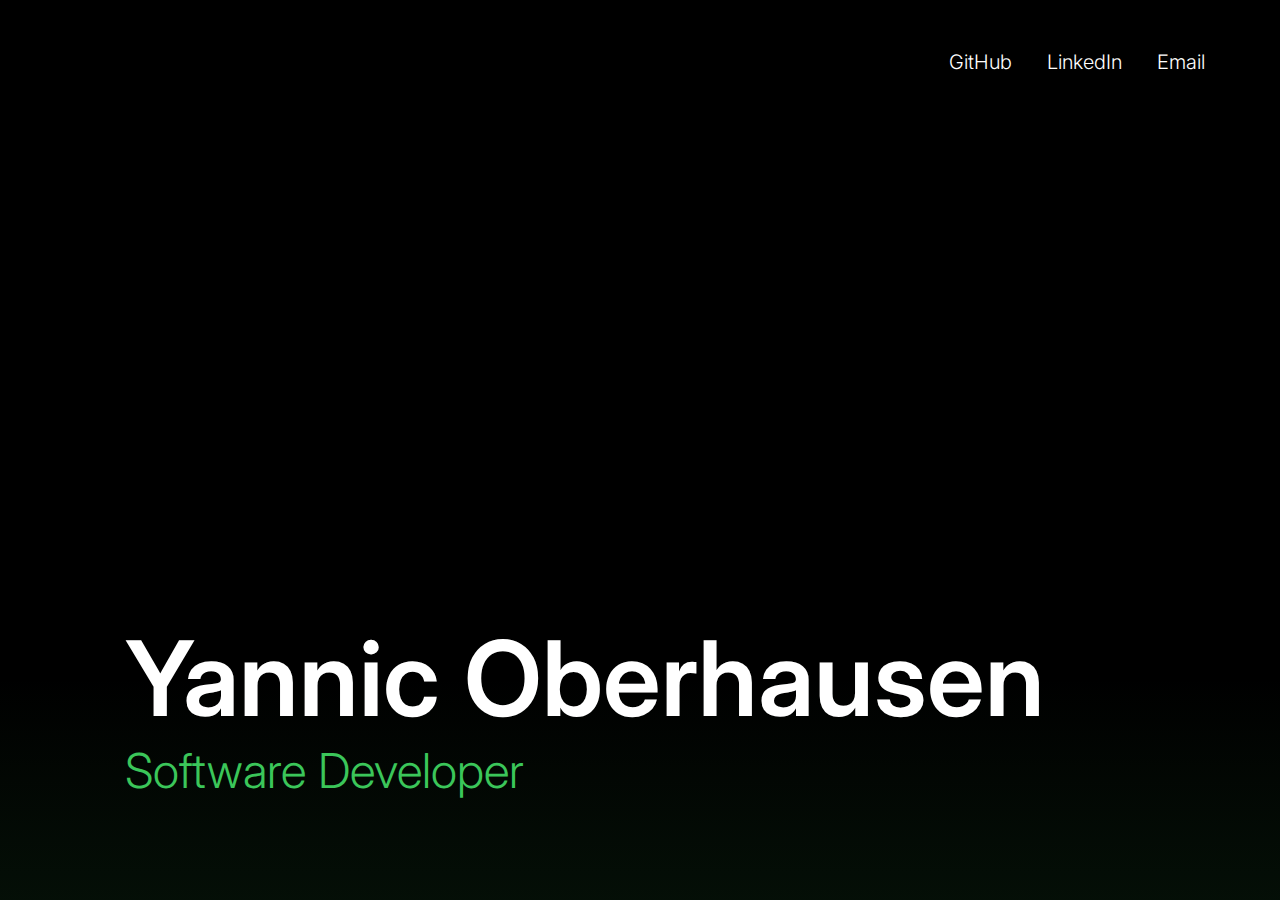
==== html/index.html @ 40456960 "Change of File Structure" ====
<!DOCTYPE html>
<html lang="en">
<head>
    <meta charset="UTF-8">
    <title>Yannic Oberhausen</title>
    <link rel="preconnect" href="https://fonts.googleapis.com">
    <link rel="preconnect" href="https://fonts.gstatic.com" crossorigin>
    <link href="https://fonts.googleapis.com/css2?family=Inter:wght@100..900&display=swap" rel="stylesheet">
    <link rel="stylesheet" href="../style.css">
</head>
<body>
    <div class="landing-page">
        <div class="gradient"></div>
        <ul class="inter-light">
            <li>
                <a href="https://github.com/Rynzuki">GitHub</a>
            </li>
            <li>
                <a href="">LinkedIn</a>
            </li>
            <li>
                <a href="mailto:yannic.oberhausen@gmail.com">Email</a>
            </li>
        </ul>
        <div class="header-container">
            <h1 class="inter-semibold">Yannic Oberhausen</h1>
            <h2 class="inter-light">Software Developer</h2>
        </div>
    </div>
</body>
</html>
---- style.css ----
body {
    color: white;
    margin: 0;
    padding: 0;
    user-select: none;
    box-sizing: border-box;
    overflow-x: hidden;
}

.inter-semibold {
    font-family: "Inter", sans-serif;
    font-optical-sizing: auto;
    font-weight: 600;
    font-style: normal;
    font-variation-settings: "slnt" 0;
}

.inter-light {
    font-family: "Inter", sans-serif;
    font-optical-sizing: auto;
    font-weight: 300;
    font-style: normal;
    font-variation-settings: "slnt" 0;
}

.landing-page {
    height: 100vh;
    background-color: black;
}

.landing-page .gradient {
    position: absolute;
    z-index: 10;
    top: 0;
    left: 0;
    width: 100vw;
    height: 100vh;
    background: linear-gradient(180deg, rgba(0, 0, 0, 0) 75%, #3BC65A);
    opacity: 7.5%;
}

.landing-page ul {
    z-index: 100;
    position: absolute;
    list-style-type: none;
    margin: 0;
    padding: 0;
    right: 75px;
    top: 50px;
    display: flex;
    gap: 35px;
}

.landing-page li {
    font-size: 1.25rem;
    cursor: pointer;

    display: inline-block;
    padding-bottom: 2px;
    background-image: linear-gradient(#000000, #FFFFFF);
    background-position: 0 100%;
    background-size: 0 2px;
    background-repeat: no-repeat;
    transition:
            background-size 0.3s,
            background-position 0s 0.3s;
}

.landing-page li:hover {
    background-position: 100% 100%;
    background-size: 100% 2px;
}

.landing-page li a {
    color: white;
    text-decoration: none;
}

.header-container {
    z-index: 100;
    position: absolute;
    bottom: 100px;
    left: 125px;
}

.header-container h1 {
    font-size: 6.5rem;
    margin: 0;
    padding: 0;
}

.header-container h2 {
    font-size: 3rem;
    margin: 0;
    padding: 0;
    color: #3BC65A;
}

@media screen and (max-width: 1200px) {
    .landing-page ul {
        position: static;
        display: flex;
        justify-content: center;
        padding-top: 50px;
    }

    .header-container {
        left: 50px;
    }

    .header-container h1 {
        font-size: 4.5rem;
    }

    .header-container h2 {
        font-size: 2rem;
    }
}
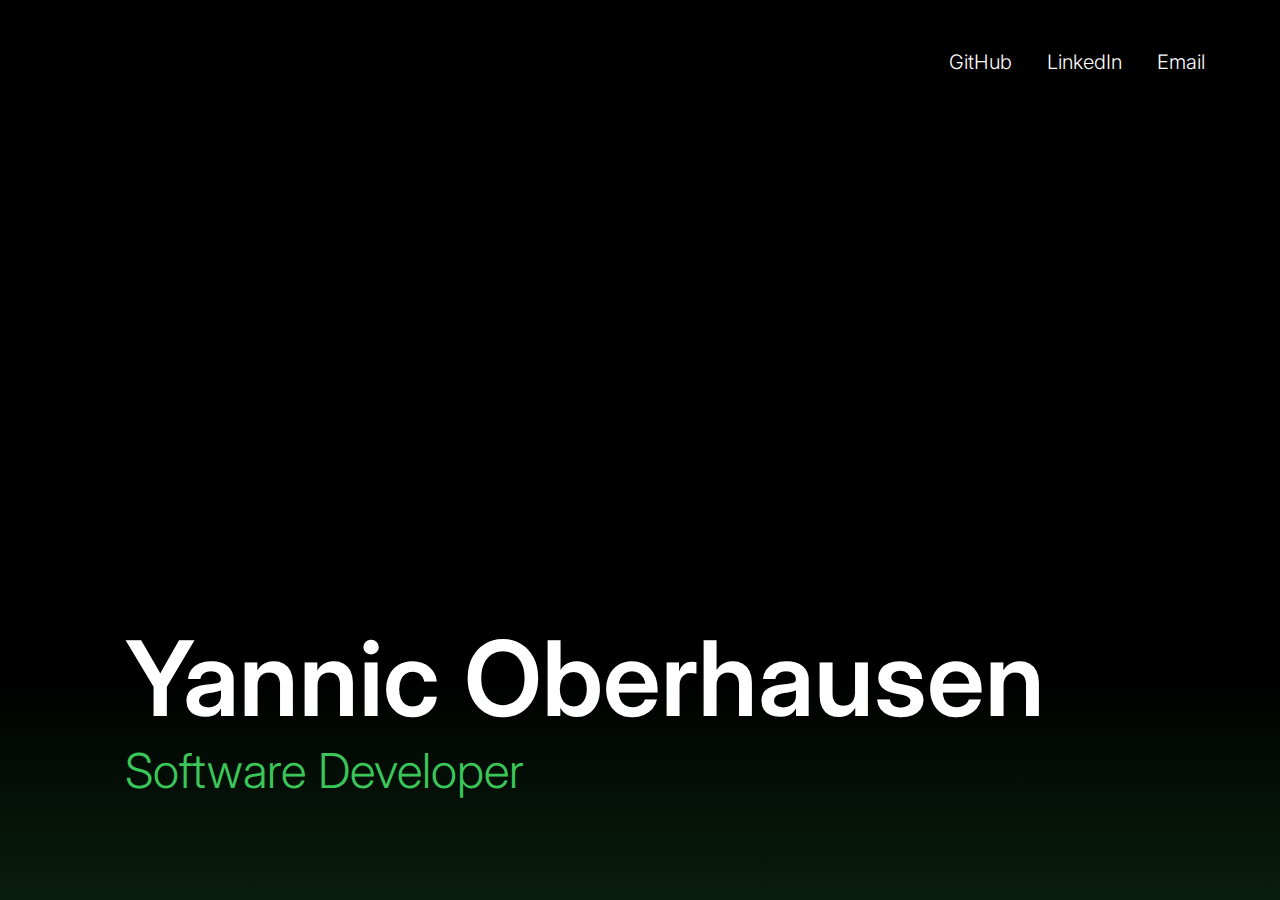
==== commit 08f3341f: "Fixed Mobile View" ====
--- a/html/index.html
+++ b/html/index.html
@@ -2,15 +2,14 @@
 <html lang="en">
 <head>
     <meta charset="UTF-8">
+    <meta name="viewport" content="width=device-width, initial-scale=1.0">
     <title>Yannic Oberhausen</title>
     <link rel="preconnect" href="https://fonts.googleapis.com">
     <link rel="preconnect" href="https://fonts.gstatic.com" crossorigin>
     <link href="https://fonts.googleapis.com/css2?family=Inter:wght@100..900&display=swap" rel="stylesheet">
-    <link rel="stylesheet" href="../style.css">
 </head>
 <body>
     <div class="landing-page">
-        <div class="gradient"></div>
         <ul class="inter-light">
             <li>
                 <a href="https://github.com/Rynzuki">GitHub</a>
@@ -26,6 +25,143 @@
             <h1 class="inter-semibold">Yannic Oberhausen</h1>
             <h2 class="inter-light">Software Developer</h2>
         </div>
+        <div class="gradient"></div>
     </div>
+    <style>
+        body {
+            color: white;
+            margin: 0;
+            padding: 0;
+            user-select: none;
+            box-sizing: border-box;
+            overflow-x: hidden;
+        }
+
+        .inter-semibold {
+            font-family: "Inter", sans-serif;
+            font-optical-sizing: auto;
+            font-weight: 600;
+            font-style: normal;
+            font-variation-settings: "slnt" 0;
+        }
+
+        .inter-light {
+            font-family: "Inter", sans-serif;
+            font-optical-sizing: auto;
+            font-weight: 300;
+            font-style: normal;
+            font-variation-settings: "slnt" 0;
+        }
+
+        .landing-page {
+            height: 100vh;
+            width: 100vw;
+            background-color: black;
+        }
+
+        .landing-page ul {
+            z-index: 100;
+            width: 300px;
+            position: absolute;
+            list-style-type: none;
+            margin: 0;
+            padding: 0;
+            right: 75px;
+            top: 50px;
+            display: flex;
+            justify-content: end;
+            gap: 35px;
+        }
+
+        .landing-page li {
+            font-size: 1.25rem;
+            cursor: pointer;
+
+            display: inline-block;
+            padding-bottom: 2px;
+            background-image: linear-gradient(#000000, #FFFFFF);
+            background-position: 0 100%;
+            background-size: 0 2px;
+            background-repeat: no-repeat;
+            transition:
+                    background-size 0.3s,
+                    background-position 0s 0.3s;
+        }
+
+        .landing-page li:hover {
+            background-position: 100% 100%;
+            background-size: 100% 2px;
+        }
+
+        .landing-page li a {
+            color: white;
+            text-decoration: none;
+        }
+
+        .header-container {
+            z-index: 100;
+            position: absolute;
+            bottom: 100px;
+            left: 125px;
+        }
+
+        .header-container h1 {
+            font-size: 6.5rem;
+            margin: 0;
+            padding: 0;
+        }
+
+        .header-container h2 {
+            font-size: 3rem;
+            margin: 0;
+            padding: 0;
+            color: #3BC65A;
+        }
+
+        @media screen and (max-width: 1200px) {
+            .landing-page ul {
+                justify-content: center;
+                right: calc(50vw - 300px / 2);
+            }
+
+            .header-container {
+                left: 50px;
+            }
+
+            .header-container h1 {
+                font-size: 4.5rem;
+            }
+
+            .header-container h2 {
+                font-size: 2em;
+            }
+        }
+
+        @media screen and (max-width: 500px) {
+            .header-container {
+                left: 25px;
+                bottom: 75px;
+            }
+
+            .header-container h1 {
+                font-size: 3rem;
+            }
+
+            .header-container h2 {
+                font-size: 2rem;
+            }
+        }
+
+        .landing-page .gradient {
+            position: absolute;
+            z-index: 10;
+            top: 0;
+            left: 0;
+            width: 100vw;
+            height: 100vh;
+            background: linear-gradient(180deg, rgba(0, 0, 0, 0) 75%, #3BC65A);
+            opacity: 15%;
+        }
+    </style>
 </body>
-</html>+</html>
